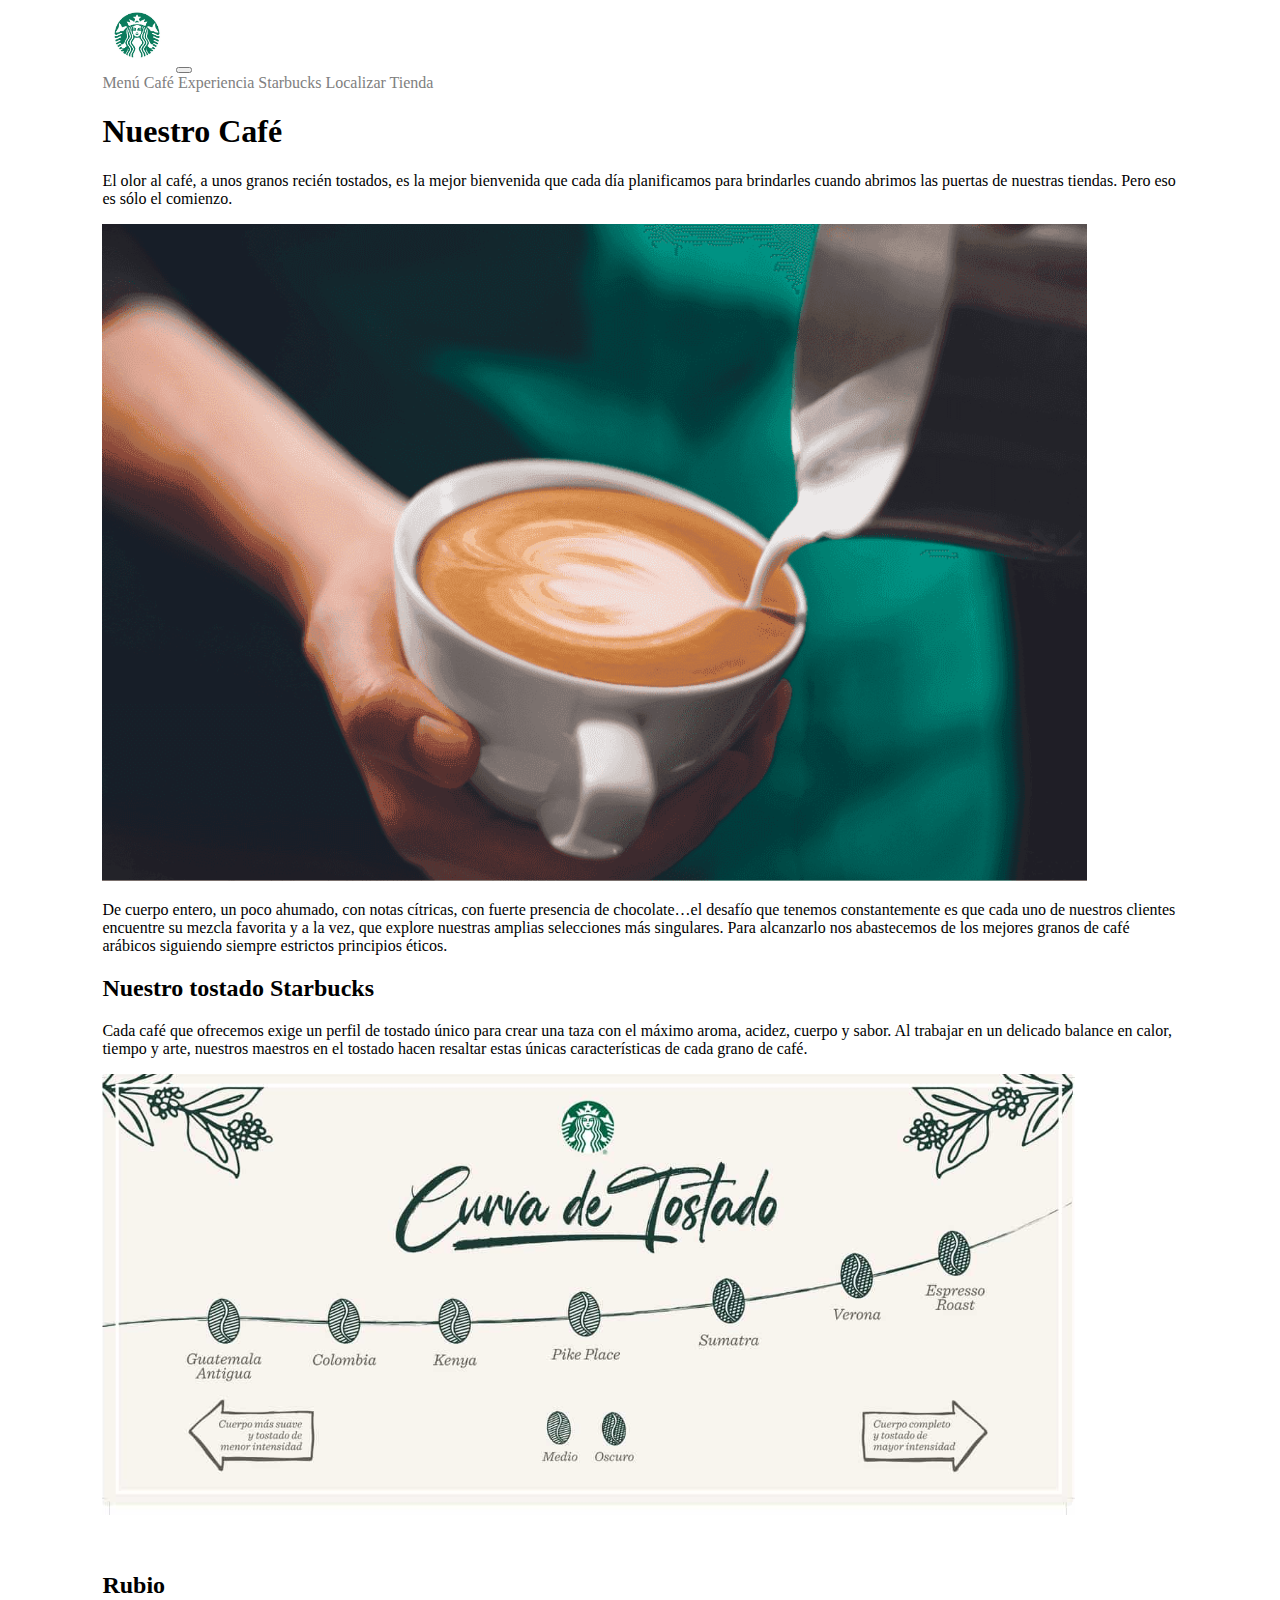
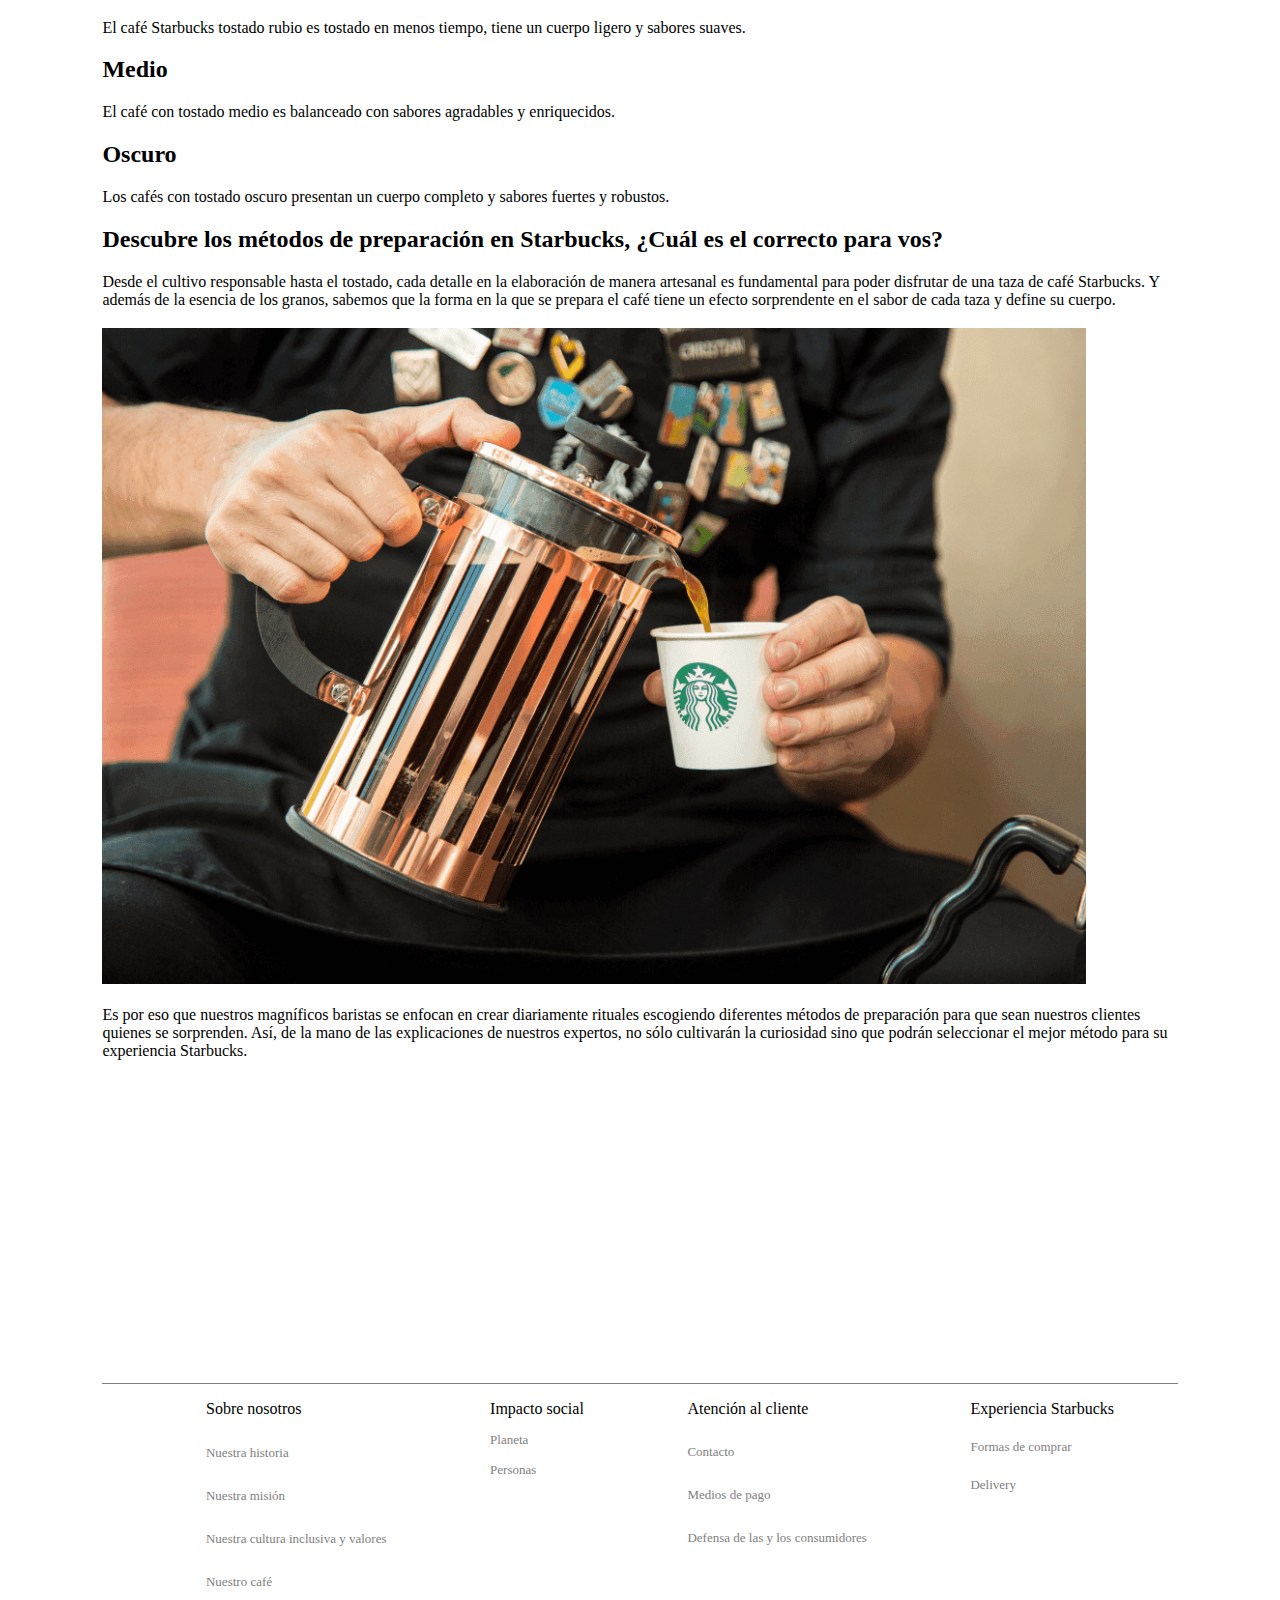
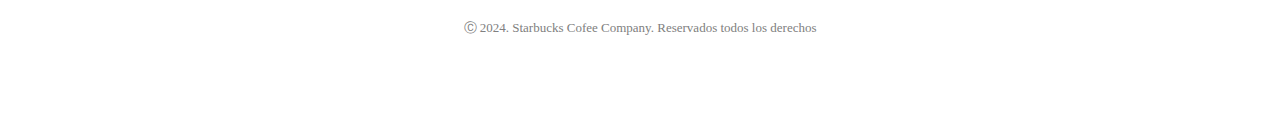
==== cafe.html @ 3f712991 "mi primer commit" ====
<!doctype html>
<html lang="en">
  <head>
    <meta charset="utf-8">
    <meta name="viewport" content="width=device-width, initial-scale=1">
    <title>Bootstrap demo</title>
    <link href="https://cdn.jsdelivr.net/npm/bootstrap@5.3.2/dist/css/bootstrap.min.css" rel="stylesheet" integrity="sha384-T3c6CoIi6uLrA9TneNEoa7RxnatzjcDSCmG1MXxSR1GAsXEV/Dwwykc2MPK8M2HN" crossorigin="anonymous">
  </head>

  <link rel="stylesheet" href="style.css">
  <body>

    <header>
        <nav class="navbar navbar-expand-lg bg-body-tertiary">
            <div class="container-fluid">
              <a class="navbar-brand" href="index.html"><img src="logo/starbucks-logo-starbucks-icon-transparent-free-png.webp" alt="" width="70px"></a>
              <button class="navbar-toggler" type="button" data-bs-toggle="collapse" data-bs-target="#navbarNavAltMarkup" aria-controls="navbarNavAltMarkup" aria-expanded="false" aria-label="Toggle navigation">
                <span class="navbar-toggler-icon"></span>
              </button>
              <div class="collapse navbar-collapse" id="navbarNavAltMarkup">
                <div class="navbar-nav">
                  <a class="nav-link active" aria-current="page" href="menu.html">Menú</a>
                  <a class="nav-link" href="cafe.html">Café</a>
                  <a class="nav-link" href="experiencia.html">Experiencia Starbucks</a>
                  <a class="nav-link" href="https://www.starbucks.com.ar/stores">Localizar Tienda</a>
                </div>
              </div>
            </div>
          </nav>
    </header>

    <section>
        <div>
            <h1>Nuestro Café</h1>
        </div>
        
        <div>
            <p>El olor al café, a unos granos recién tostados, es la mejor bienvenida que cada día planificamos para brindarles cuando abrimos las puertas de nuestras tiendas. Pero eso es sólo el comienzo.</p>
        </div>

        <div>
            <img src="café/taza.png" class="img-fluid" alt="...">
        </div>

        <div>
            <p>De cuerpo entero, un poco ahumado, con notas cítricas, con fuerte presencia de chocolate…el desafío que tenemos constantemente es que cada uno de nuestros clientes encuentre su mezcla favorita y a la vez, que explore nuestras amplias selecciones más singulares. 

            Para alcanzarlo nos abastecemos de los mejores granos de café arábicos siguiendo siempre estrictos principios éticos.</p>
        </div> 
    </section>

    <section>
        <div>
            <h2>Nuestro tostado Starbucks</h2>
        </div>

        <div>
            <p>Cada café que ofrecemos exige un perfil de tostado único para crear una taza con el máximo aroma, acidez, cuerpo y sabor. Al trabajar en un delicado balance en calor, tiempo y arte, nuestros maestros en el tostado hacen resaltar estas únicas características de cada grano de café.</p>
        </div>

        <div>
            <img src="café/curva.png" class="img-fluid" alt="...">
        </div>

        <div>
            <h2>Rubio</h2>
        </div>

        <div>
            <p>El café Starbucks tostado rubio es tostado en menos tiempo, tiene un cuerpo ligero y sabores suaves.</p>
        </div>

        <div>
            <h2>Medio</h2>
        </div>

        <div>
            <p>El café con tostado medio es balanceado con sabores agradables y enriquecidos.</p>
        </div>

        <div>
            <h2>Oscuro</h2>
        </div>

        <div>
            <p>Los cafés con tostado oscuro presentan un cuerpo completo y sabores fuertes y robustos.</p>
        </div>
    </section>

    <section>
        <div>
            <h2>Descubre los métodos de preparación en Starbucks, ¿Cuál es el correcto para vos?</h2>
        </div>

        <div>
            <p>Desde el cultivo responsable hasta el tostado, cada detalle en la elaboración de manera artesanal es fundamental para poder disfrutar de una taza de café Starbucks. Y además de la esencia de los granos, sabemos que la forma en la que se prepara el café tiene un efecto sorprendente en el sabor de cada taza y define su cuerpo.</p>
        </div>
        
        <div>
            <img src="café/jarra.png" class="img-fluid" alt="...">
        </div>

        <div>
            <p>Es por eso que nuestros magníficos baristas se enfocan en crear diariamente rituales escogiendo diferentes métodos de preparación para que sean nuestros clientes quienes se sorprenden. Así, de la mano de las explicaciones de nuestros expertos, no sólo cultivarán la curiosidad sino que podrán seleccionar el mejor método para su experiencia Starbucks.</p>
        </div>
    </section>

    <section class="flex-container">
        <div>
            <ul>
                <li>Sobre nosotros</li>
                <li class="lista"><a href="nuestra.html">Nuestra historia</a></li>
                <li class="lista"><a href="">Nuestra misión</a></li>
                <li class="lista"><a href="">Nuestra cultura inclusiva y valores</a></li>
                <li class="lista"><a href="">Nuestro café</a></li>
            </ul>
        </div>
        <div>
            <ul>
                <li>Impacto social</li>
                <li class="lista"><a href="">Planeta</a></li>
                <li class="lista"><a href="">Personas</a></li>
            </ul>
        </div>
        <div>
            <ul>
                <li>Atención al cliente</li>
                <li class="lista"><a href="">Contacto</a></li>
                <li class="lista"><a href="">Medios de pago</a></li>
                <li class="lista"><a href="">Defensa de las y los consumidores</a></li>
            </ul>
        </div>
        <div>
            <ul>
                <li>Experiencia Starbucks</li>
                <li class="lista"><a href="">Formas de comprar</a></li>
                <li class="lista"><a href="">Delivery</a></li>
            </ul>
        </div>
    </section>


    <footer>
        <p>Ⓒ 2024. Starbucks Cofee Company. Reservados todos los derechos</p>
    </footer>


    <script src="https://cdn.jsdelivr.net/npm/bootstrap@5.3.2/dist/js/bootstrap.bundle.min.js" integrity="sha384-C6RzsynM9kWDrMNeT87bh95OGNyZPhcTNXj1NW7RuBCsyN/o0jlpcV8Qyq46cDfL" crossorigin="anonymous"></script>
  </body>
</html>
---- style.css ----
body{
    margin: 0% 8% 8% 8%;
}

.flex-container{
    display: flex;
    flex-direction: row;
    justify-content: space-evenly;
    margin-top: 30%;
    border-top: 0.5px solid gray;
}

.img-unete{
    margin-top: 3%;
}

.lista{
    margin-top: 15%;
    font-size: small;

}

footer{
    display: inline;
    text-align: center;
    color: gray;
    font-size: small;
}

a{
    text-decoration: none;
    color: gray;
}


ul{
    list-style: none;
}

.bebidas-grilla{
    display: grid;
    grid-template-rows: 1fr 1fr 1fr;
    grid-template-columns: 1fr 1fr 1fr;
    grid-template-areas: 
    "bebida1 bebida2 bebida3"
    "bebida4 bebida5 bebida6"
    "bebida7"              ;
}

.bebida1{
    grid-area: bebida1;
}

.bebida2{
    grid-area: bebida2;
}

.bebida3{
    grid-area: bebida3;
}

.bebida4{
    grid-area: bebida4;
}

.bebida5{
    grid-area: bebida5;
}

.bebida6{
    grid-area: bebida6;
}

.bebida7{
    grid-area: bebida7;
}
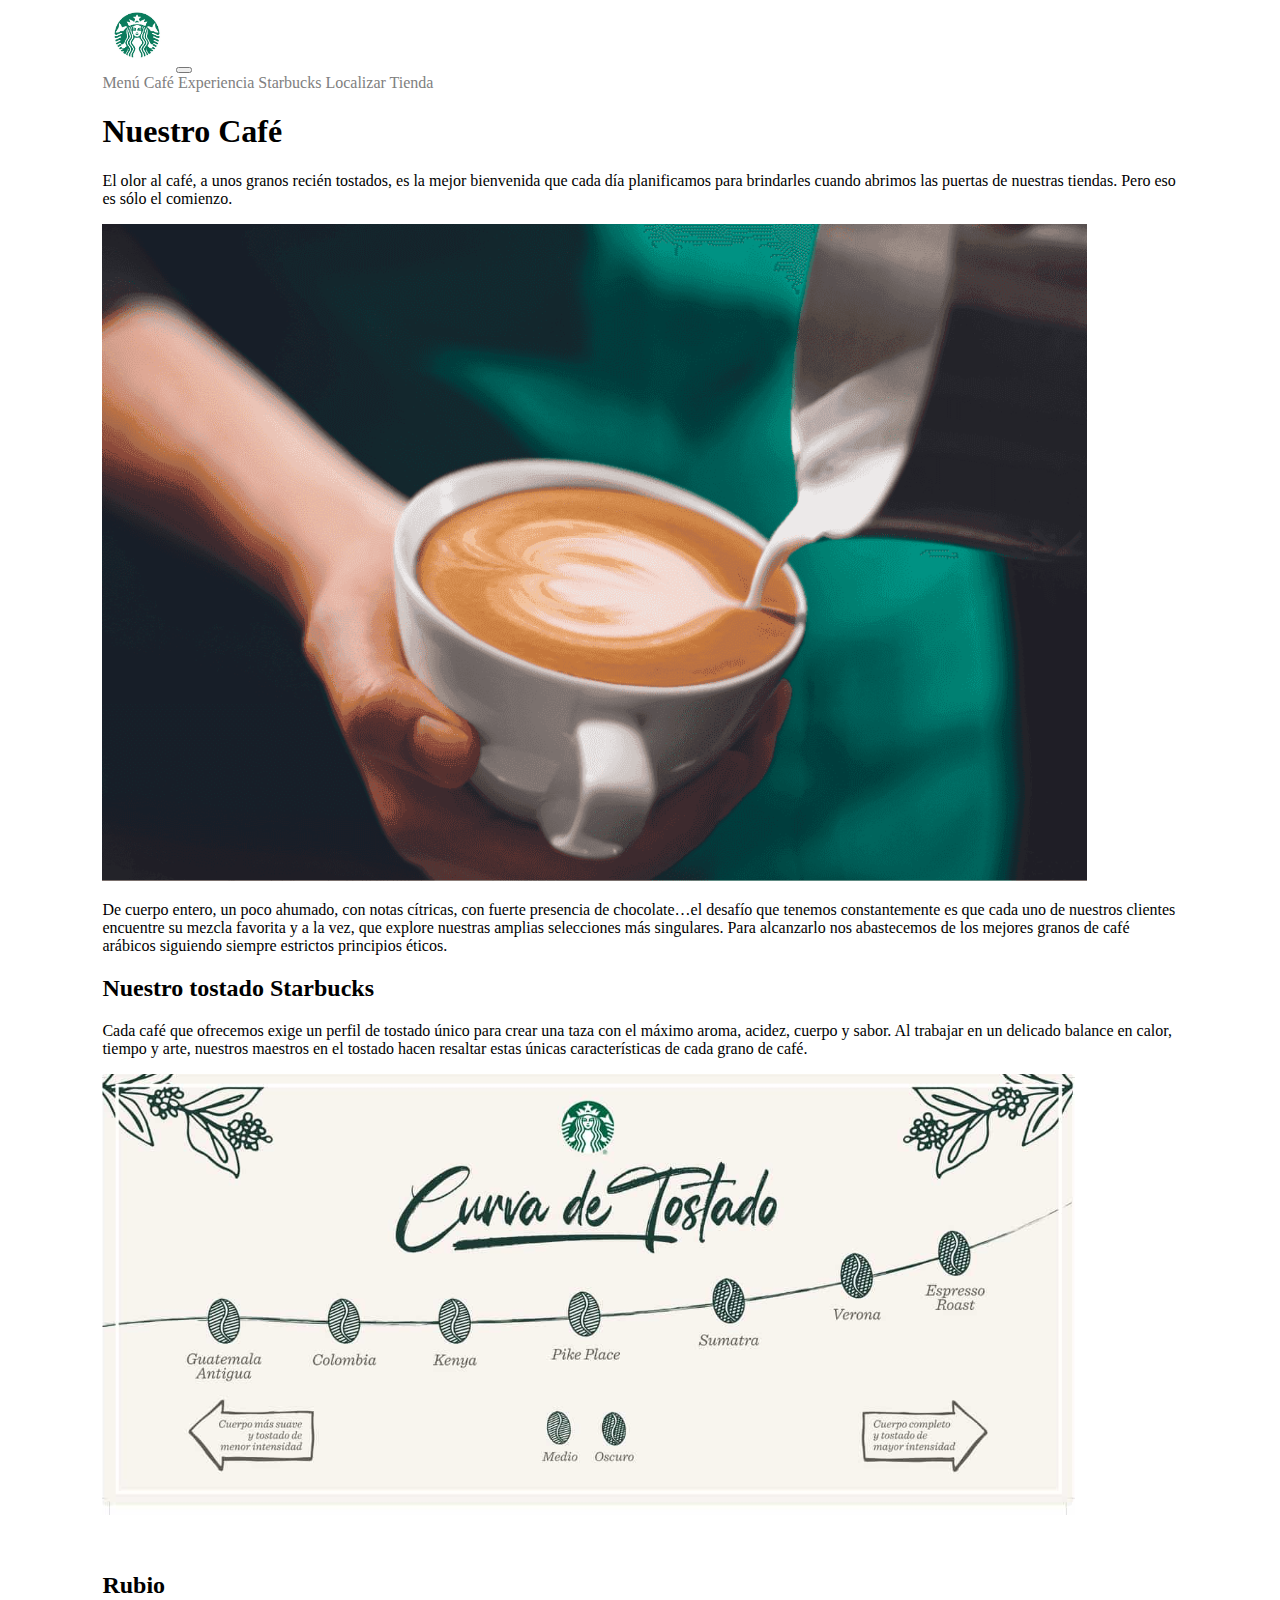
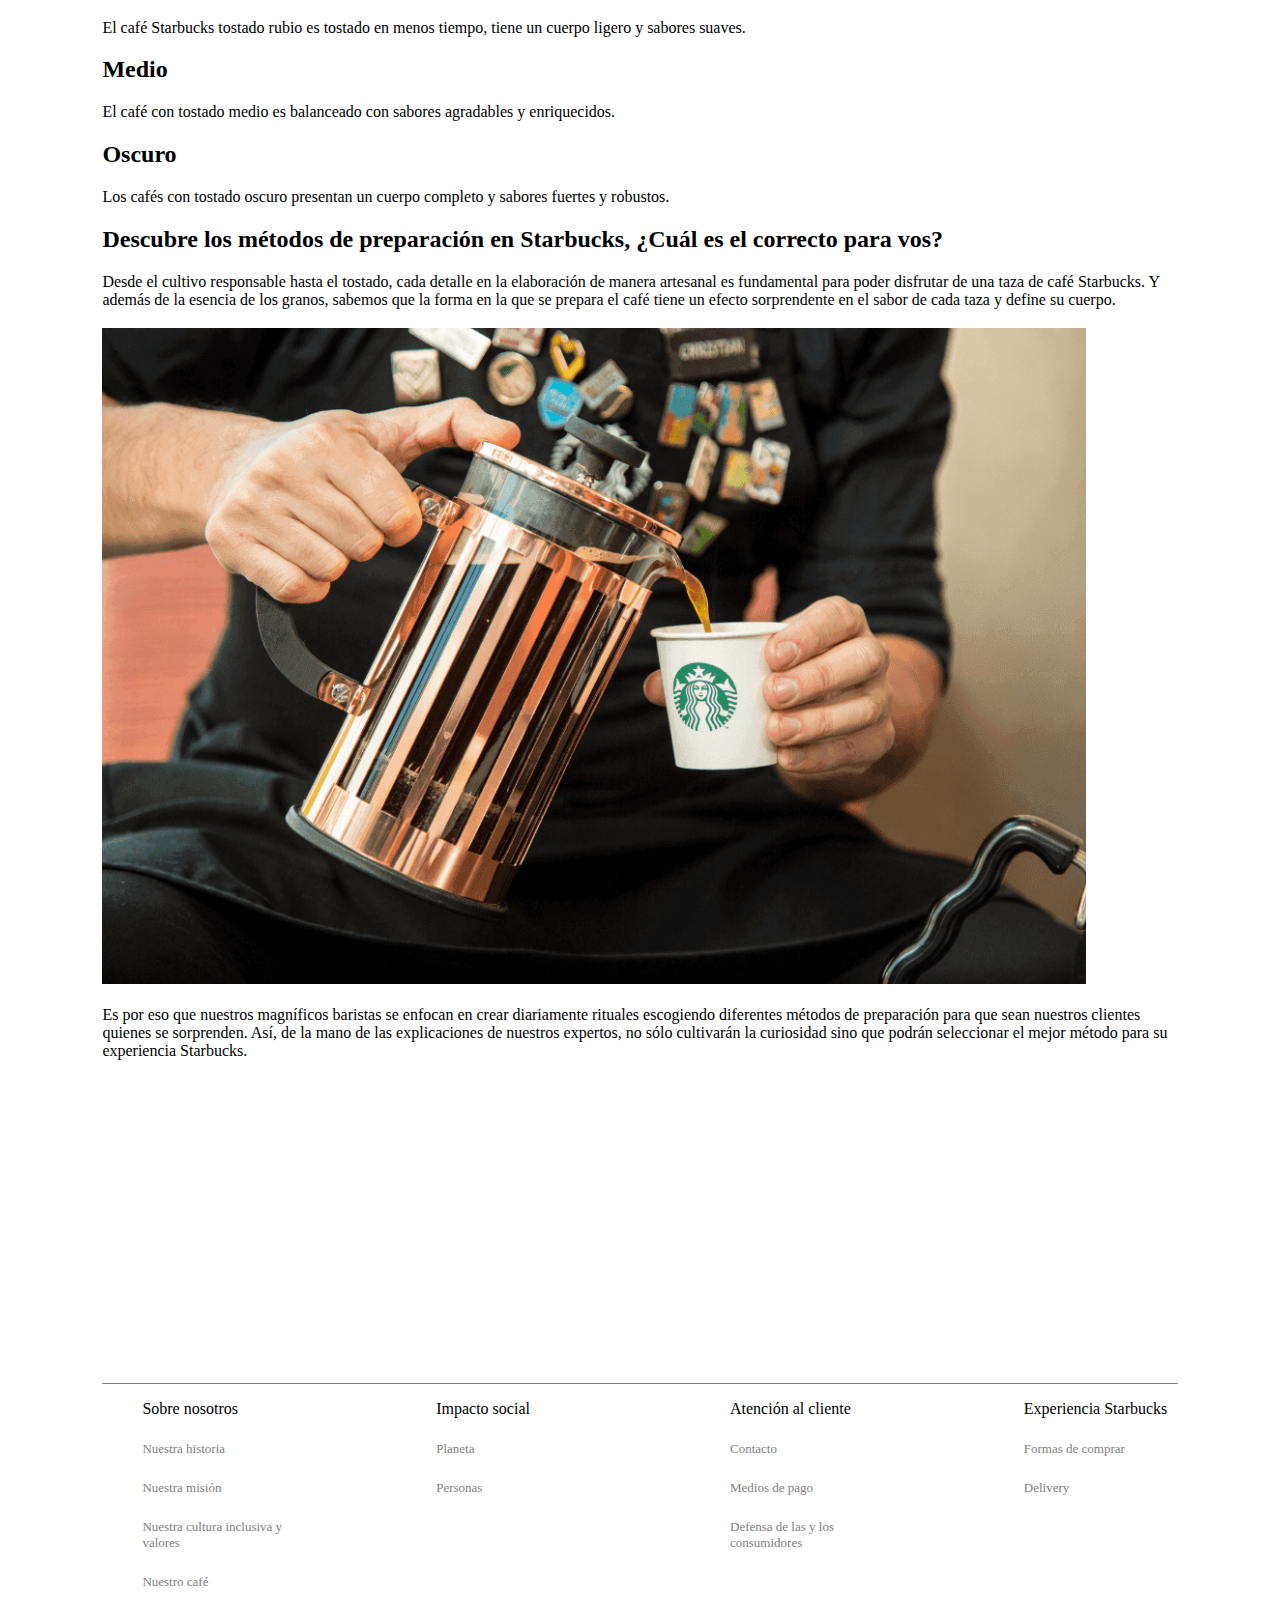
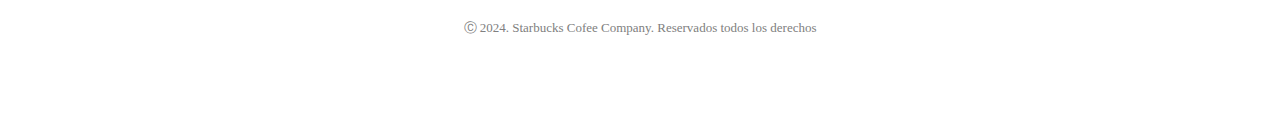
==== commit f32c4694: "hice git-container de todos los index" ====
--- a/cafe.html
+++ b/cafe.html
@@ -105,8 +105,8 @@
         </div>
     </section>
 
-    <section class="flex-container">
-        <div>
+    <section class="grid-container">
+        <div class="columna1">
             <ul>
                 <li>Sobre nosotros</li>
                 <li class="lista"><a href="nuestra.html">Nuestra historia</a></li>
@@ -115,14 +115,14 @@
                 <li class="lista"><a href="">Nuestro café</a></li>
             </ul>
         </div>
-        <div>
+        <div class="columna2">
             <ul>
                 <li>Impacto social</li>
                 <li class="lista"><a href="">Planeta</a></li>
                 <li class="lista"><a href="">Personas</a></li>
             </ul>
         </div>
-        <div>
+        <div class="columna3">
             <ul>
                 <li>Atención al cliente</li>
                 <li class="lista"><a href="">Contacto</a></li>
@@ -130,7 +130,7 @@
                 <li class="lista"><a href="">Defensa de las y los consumidores</a></li>
             </ul>
         </div>
-        <div>
+        <div class="columna4">
             <ul>
                 <li>Experiencia Starbucks</li>
                 <li class="lista"><a href="">Formas de comprar</a></li>
@@ -138,7 +138,6 @@
             </ul>
         </div>
     </section>
-
 
     <footer>
         <p>Ⓒ 2024. Starbucks Cofee Company. Reservados todos los derechos</p>
--- a/style.css
+++ b/style.css
@@ -1,13 +1,5 @@
 body{
     margin: 0% 8% 8% 8%;
-}
-
-.flex-container{
-    display: flex;
-    flex-direction: row;
-    justify-content: space-evenly;
-    margin-top: 30%;
-    border-top: 0.5px solid gray;
 }
 
 .img-unete{
@@ -37,40 +29,73 @@
     list-style: none;
 }
 
-.bebidas-grilla{
+.grid-container{
     display: grid;
-    grid-template-rows: 1fr 1fr 1fr;
-    grid-template-columns: 1fr 1fr 1fr;
+    grid-template-columns: 1fr 1fr 1fr 1fr;
+    grid-template-rows: 1fr;
+
     grid-template-areas: 
-    "bebida1 bebida2 bebida3"
-    "bebida4 bebida5 bebida6"
-    "bebida7"              ;
+    "columna1 columna2 columna3 columna4";
+
+    gap: 100px;
+
+    display: grid;
+    grid-template-columns: 1fr 1fr 1fr 1fr;
+    grid-template-rows: 1fr;
+    margin-top: 30%;
+    border-top: 0.5px solid gray;
+ }
+    
+    .columna1{
+        grid-area: columna1;
+    }
+    
+    .columna2{
+        grid-area: columna2;
+    }
+    
+    .columna3{
+        grid-area: columna3;
+    }
+    
+    .columna4{
+        grid-area: columna4;
+    }
+
+@media (min-width:200px) and (max-width:800px){
+    .grid-container{
+        display: grid;
+        grid-template-columns: 1fr;
+        grid-template-rows: 1fr 1fr 1fr 1fr;
+    
+        grid-template-areas: 
+        "columna1"
+        "columna2"
+        "columna3"
+        "columna4";
+    
+        gap: 100px;
+    
+        display: flex;
+        flex-direction: column;
+        justify-content: space-evenly;
+        margin-top: 30%;
+        border-top: 0.5px solid gray;
+    }
+    
+    .columna1{
+        grid-area: columna1;
+    }
+    
+    .columna2{
+        grid-area: columna2;
+    }
+    
+    .columna3{
+        grid-area: columna3;
+    }
+    
+    .columna4{
+        grid-area: columna4;
+    }
 }
-
-.bebida1{
-    grid-area: bebida1;
-}
-
-.bebida2{
-    grid-area: bebida2;
-}
-
-.bebida3{
-    grid-area: bebida3;
-}
-
-.bebida4{
-    grid-area: bebida4;
-}
-
-.bebida5{
-    grid-area: bebida5;
-}
-
-.bebida6{
-    grid-area: bebida6;
-}
-
-.bebida7{
-    grid-area: bebida7;
-}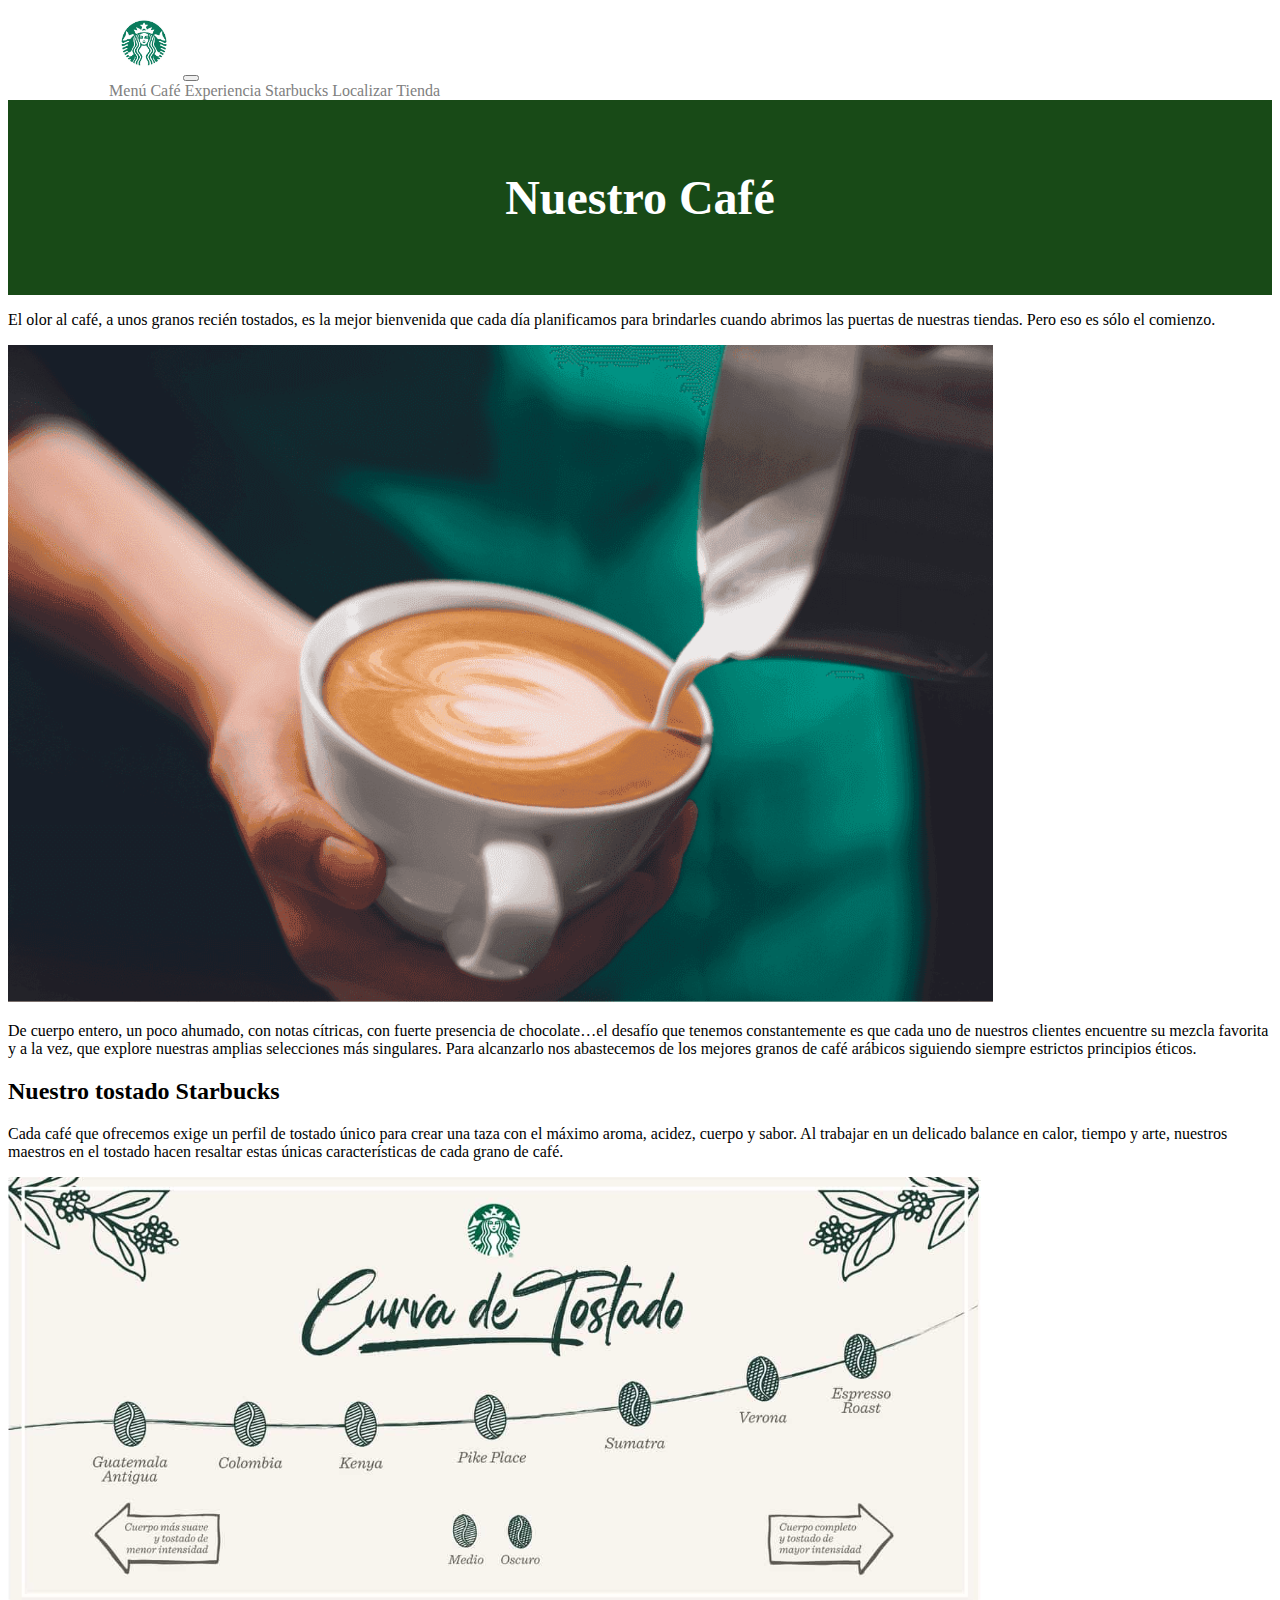
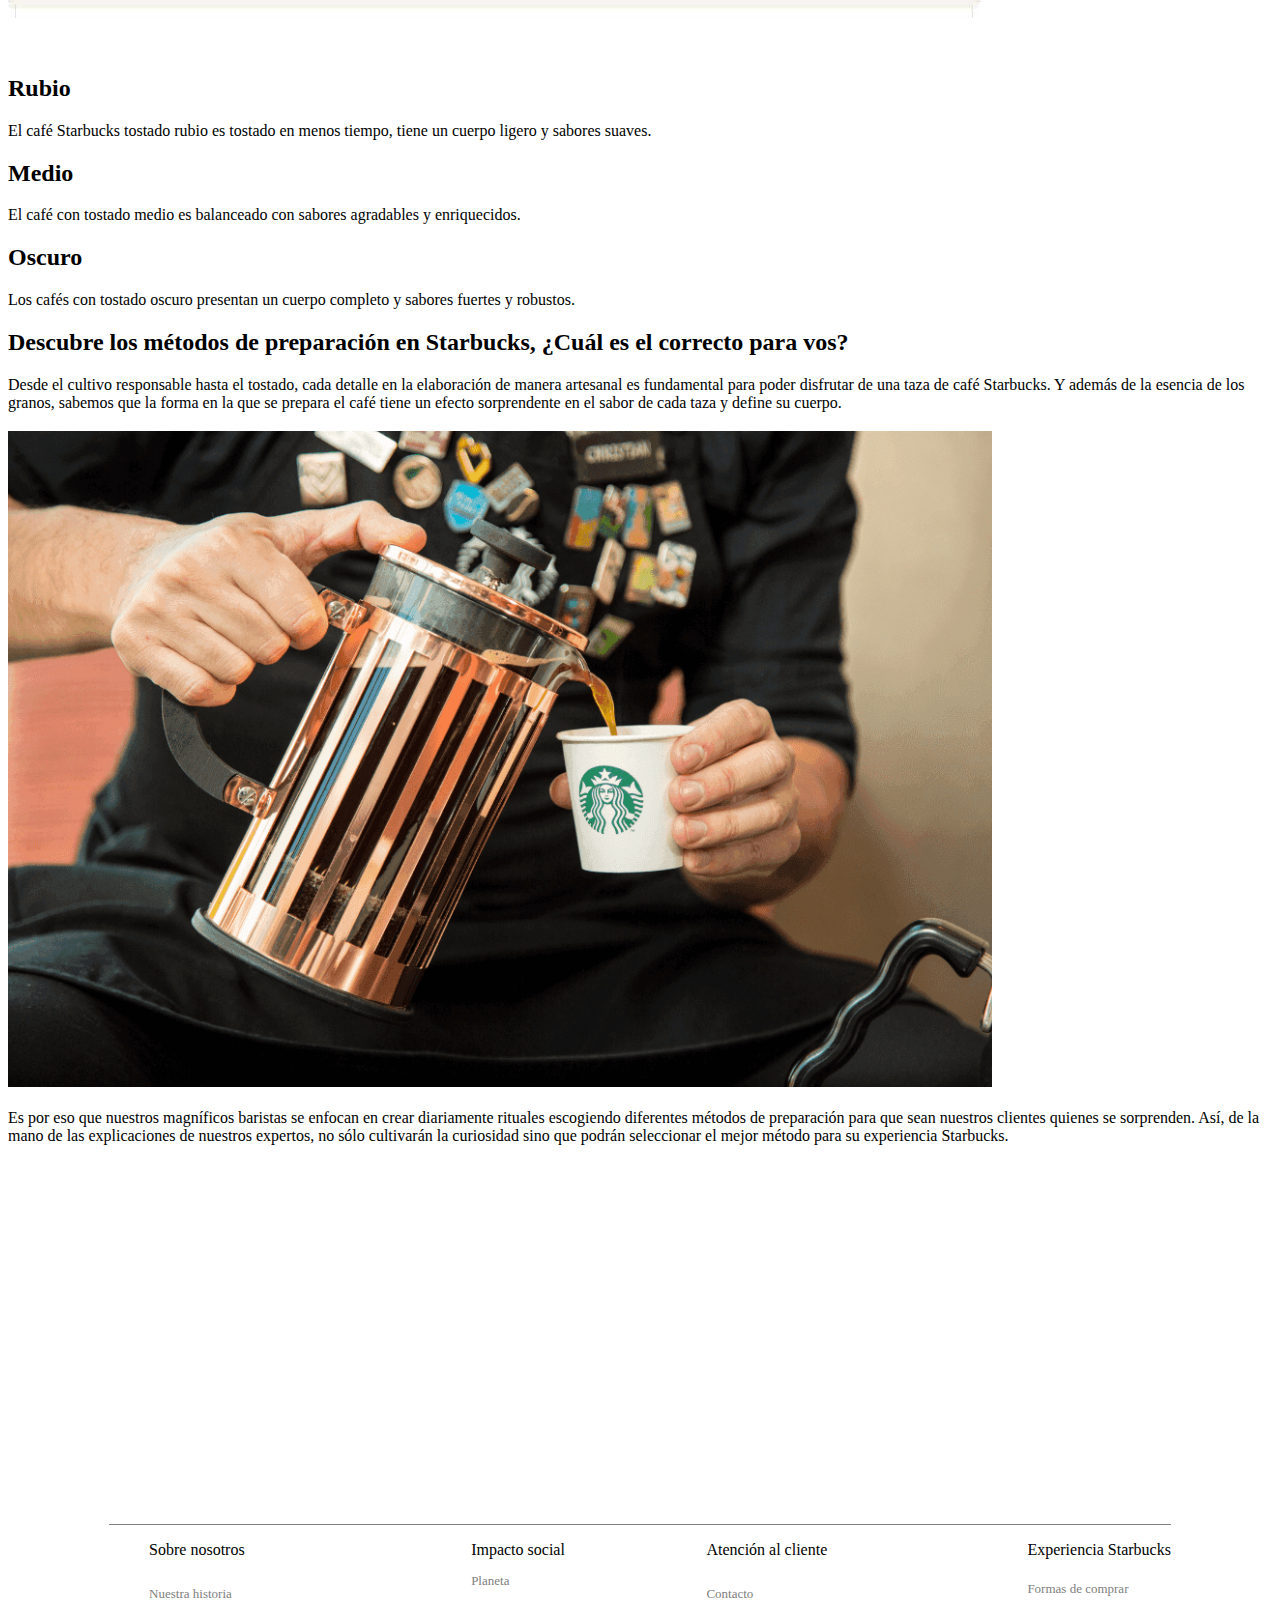
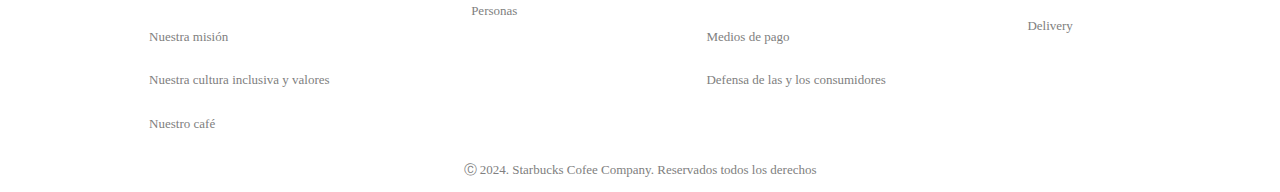
==== commit 0174ad63: "arregle el margen de los index" ====
--- a/cafe.html
+++ b/cafe.html
@@ -31,7 +31,7 @@
 
     <section>
         <div>
-            <h1>Nuestro Café</h1>
+            <h1 class="nuestro-cafe">Nuestro Café</h1>
         </div>
         
         <div>
--- a/style.css
+++ b/style.css
@@ -1,5 +1,5 @@
-body{
-    margin: 0% 8% 8% 8%;
+nav{
+    margin: 0% 8% 0% 8%;
 }
 
 .img-unete{
@@ -37,12 +37,12 @@
     grid-template-areas: 
     "columna1 columna2 columna3 columna4";
 
-    gap: 100px;
-
-    display: grid;
-    grid-template-columns: 1fr 1fr 1fr 1fr;
-    grid-template-rows: 1fr;
-    margin-top: 30%;
+    
+    
+    display: flex;
+    flex-direction: row;
+    justify-content:space-between;
+    margin: 30% 8% 0% 8%;
     border-top: 0.5px solid gray;
  }
     
@@ -99,3 +99,49 @@
         grid-area: columna4;
     }
 }
+
+.body-menu{
+    margin: 0% 8% 0% 8%;
+}
+
+.disfrutalos{
+    font-size: large;
+}
+
+.conoce{
+   font-size: 30px;
+}
+
+.bebida{
+    font-size: 100%;
+    margin-top: 70px;
+    border-bottom: 1px solid black;
+    border-top: 1px solid black;
+    padding: 20px;
+}
+
+.comida{
+    font-size: 100%;
+    margin-top: 70px;
+    border-bottom: 1px solid black;
+    border-top: 1px solid black;
+    padding: 20px;
+}
+
+.en-casa{
+    font-size: 100%;
+    margin-top: 70px;
+    border-bottom: 1px solid black;
+    border-top: 1px solid black;
+    padding: 20px;
+}
+
+.nuestro-cafe{
+    font-size: 300%;
+    font-weight: bolder;
+    color: white;
+    background-color: #184a17;
+    text-align: center;
+    margin: 0%;
+    padding: 70px;
+}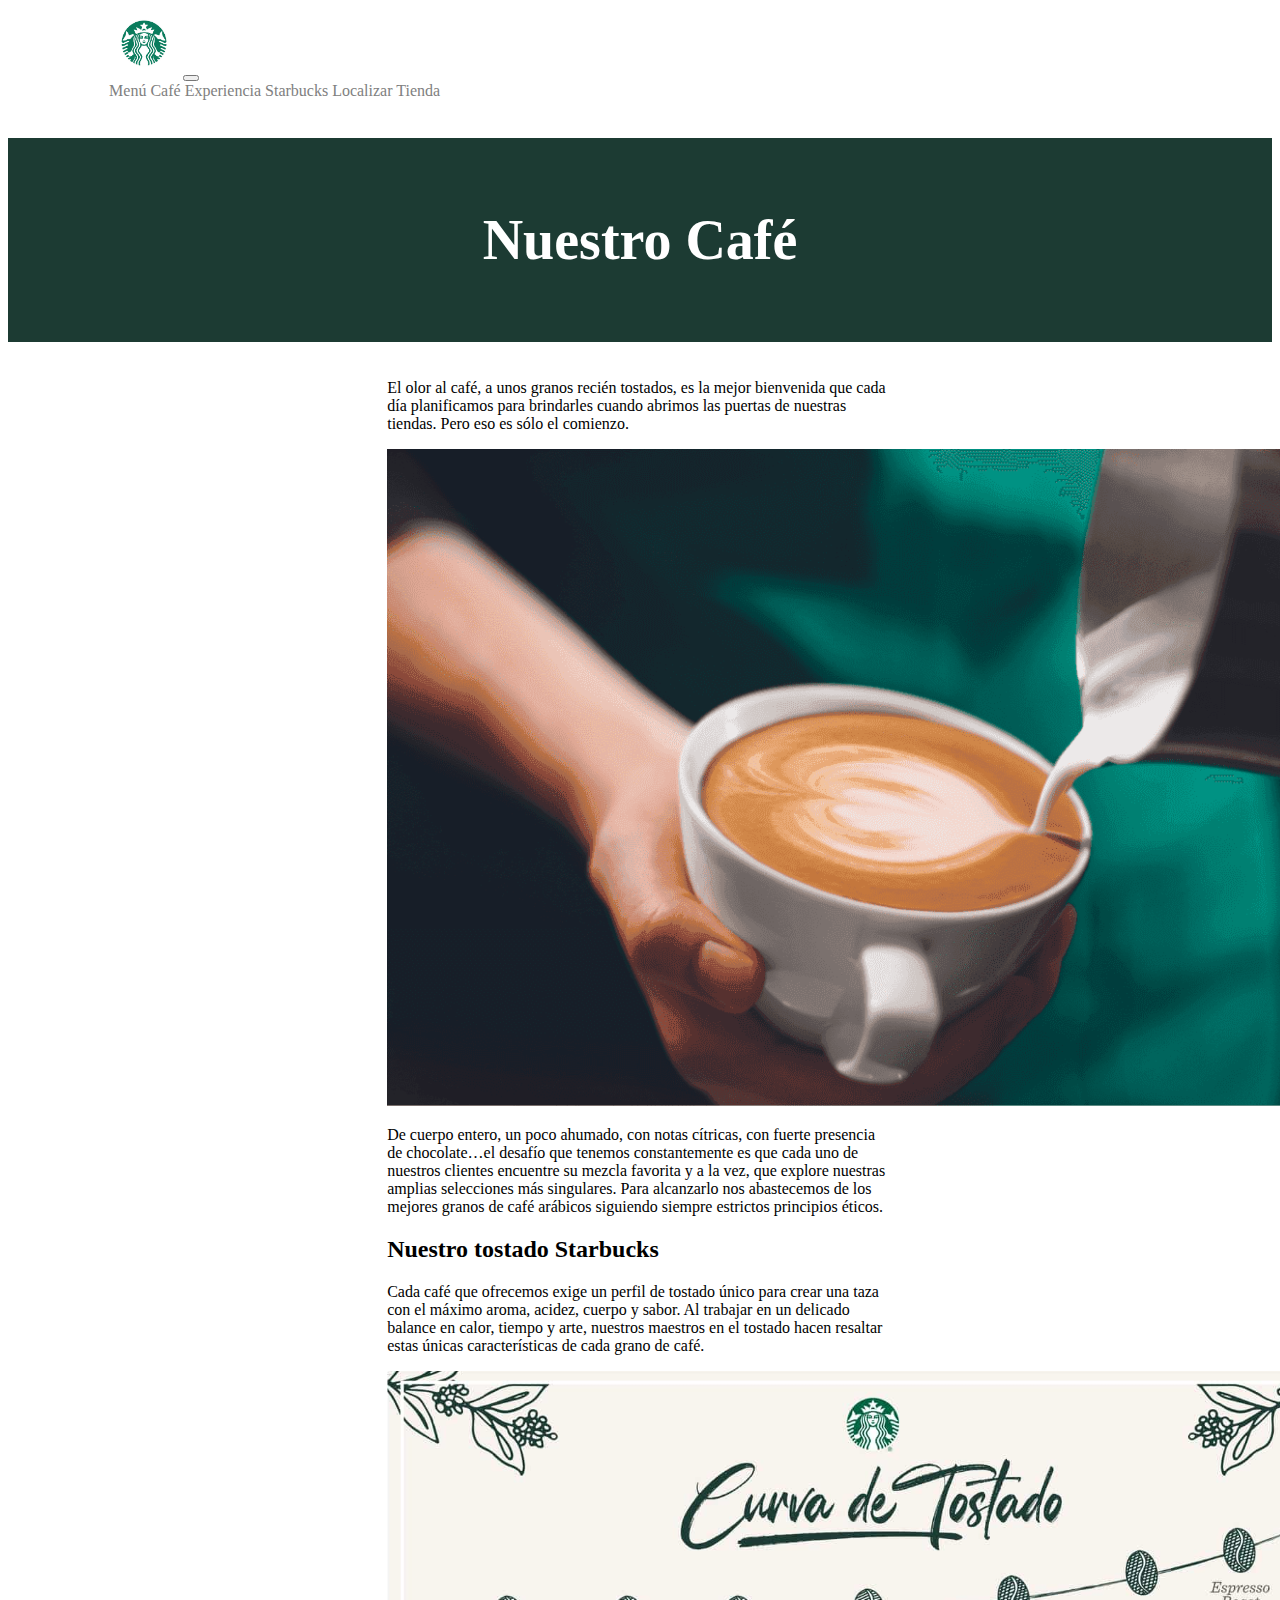
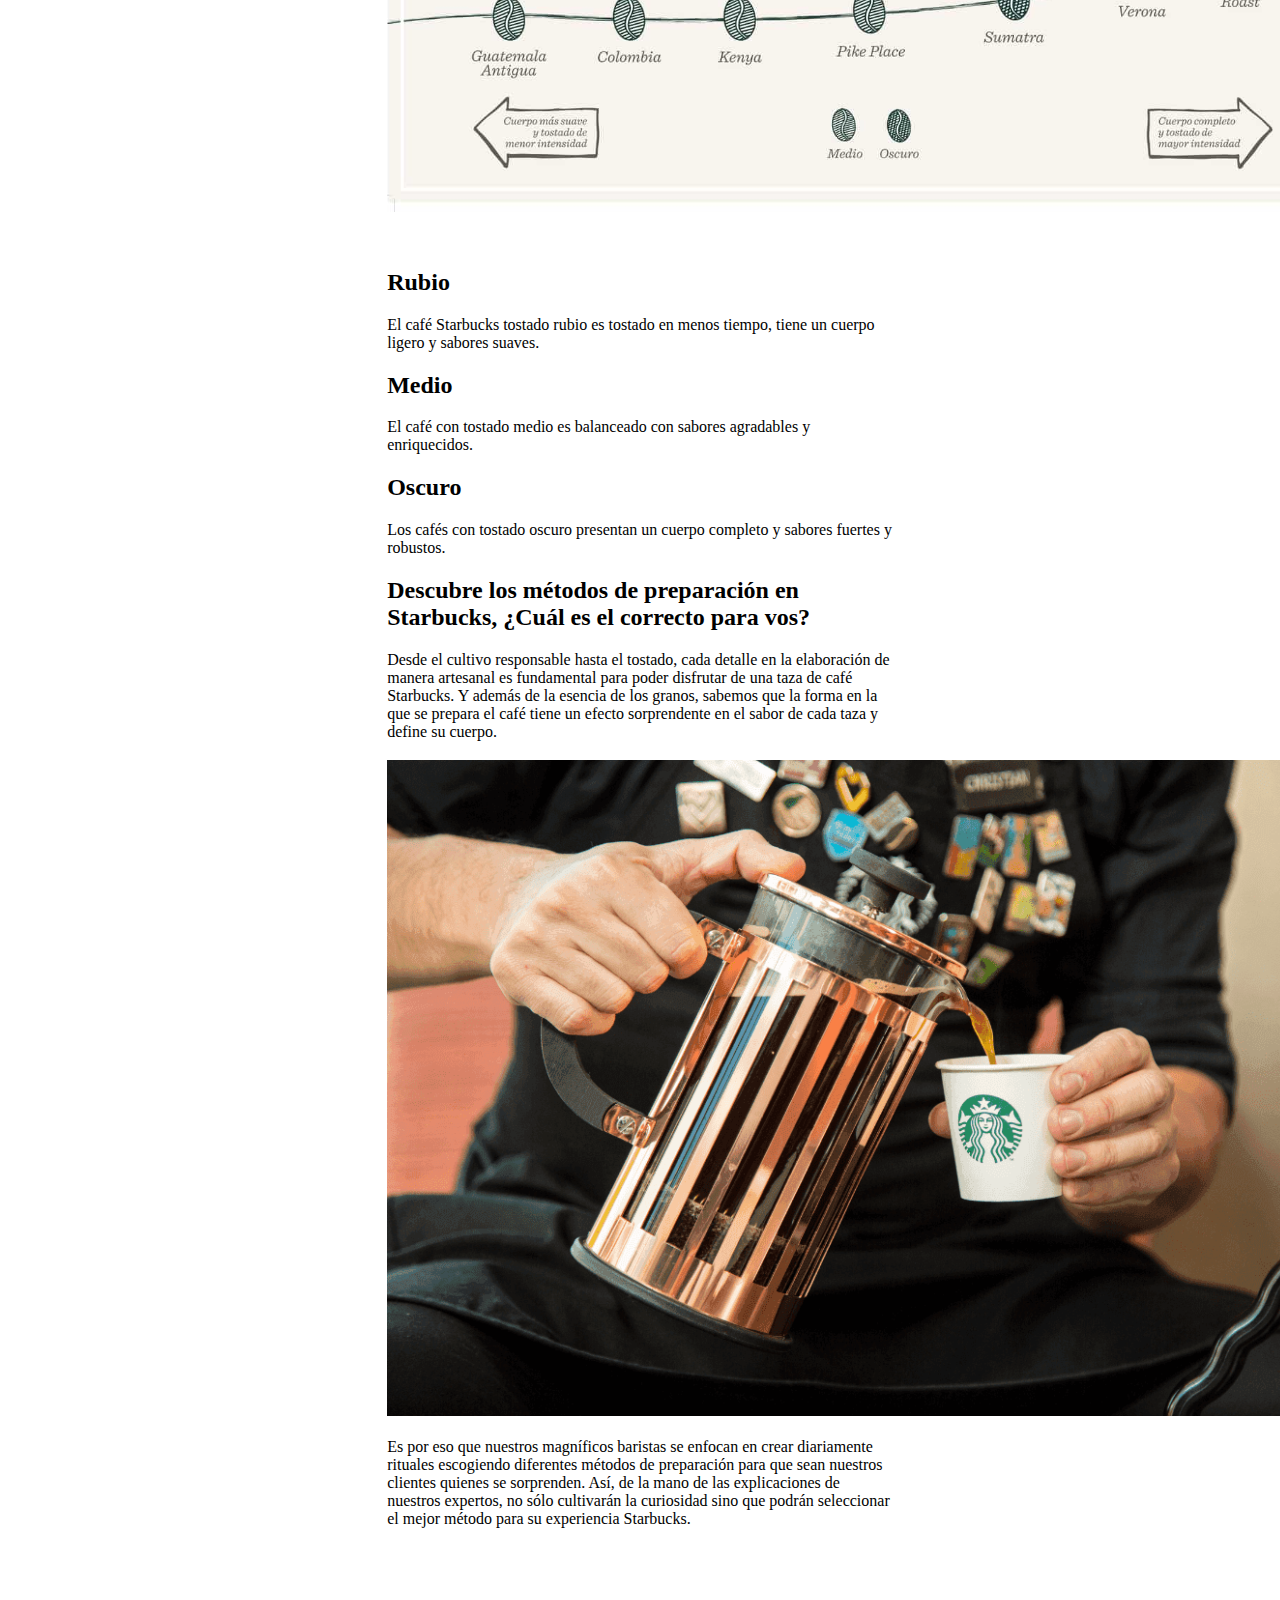
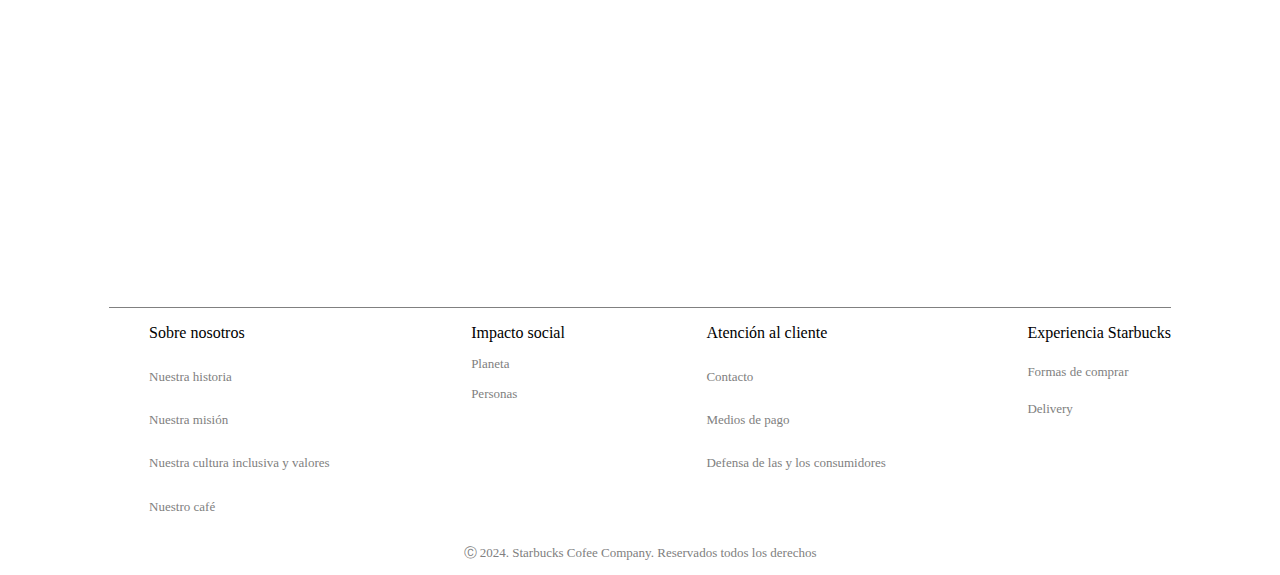
==== commit 94c51caa: "termine el index de café y lo hice responsive" ====
--- a/cafe.html
+++ b/cafe.html
@@ -33,8 +33,10 @@
         <div>
             <h1 class="nuestro-cafe">Nuestro Café</h1>
         </div>
-        
-        <div>
+    </section>
+
+    <section class="body-cafe">
+        <div class="primer-parrafo-cafe">
             <p>El olor al café, a unos granos recién tostados, es la mejor bienvenida que cada día planificamos para brindarles cuando abrimos las puertas de nuestras tiendas. Pero eso es sólo el comienzo.</p>
         </div>
 
@@ -47,9 +49,10 @@
 
             Para alcanzarlo nos abastecemos de los mejores granos de café arábicos siguiendo siempre estrictos principios éticos.</p>
         </div> 
+        
     </section>
-
-    <section>
+        
+    <section class="body-cafe">
         <div>
             <h2>Nuestro tostado Starbucks</h2>
         </div>
@@ -87,7 +90,7 @@
         </div>
     </section>
 
-    <section>
+    <section class="body-cafe">
         <div>
             <h2>Descubre los métodos de preparación en Starbucks, ¿Cuál es el correcto para vos?</h2>
         </div>
--- a/style.css
+++ b/style.css
@@ -85,18 +85,52 @@
     
     .columna1{
         grid-area: columna1;
+        border-top: 1px solid black;
     }
     
     .columna2{
         grid-area: columna2;
+        border-top: 1px solid black;
     }
     
     .columna3{
         grid-area: columna3;
+        border-top: 1px solid black;
     }
     
     .columna4{
         grid-area: columna4;
+        border-top: 1px solid black;
+    }
+
+    footer{
+        display: inline;
+        text-align: center;
+        color: gray;
+        font-size: 50%;
+    }
+
+    .nuestro-cafe{
+        font-size: 200%;
+        font-weight: bolder;
+        color: white;
+        background-color: #1c3b33;
+        text-align: left;
+        padding: 30px;
+    }
+    
+    .body-cafe{
+        margin-left: 3%;
+        margin-right: 3%;
+    }
+    
+    .primer-parrafo-cafe{
+        margin-top: 5%;
+    }
+    
+    p ::first-letter{
+        text-transform: uppercase;
+    
     }
 }
 
@@ -137,11 +171,49 @@
 }
 
 .nuestro-cafe{
-    font-size: 300%;
+    font-size: 350%;
     font-weight: bolder;
     color: white;
-    background-color: #184a17;
+    background-color: #1c3b33;
     text-align: center;
-    margin: 0%;
     padding: 70px;
+}
+
+.body-cafe{
+    margin-left: 30%;
+    margin-right: 30%;
+}
+
+.primer-parrafo-cafe{
+    margin-top: 5%;
+}
+
+p ::first-letter{
+    text-transform: uppercase;
+
+}
+
+@media (min-width:200px) and (max-width:800px){
+    .nuestro-cafe{
+        font-size: 200%;
+        font-weight: bolder;
+        color: white;
+        background-color: #1c3b33;
+        text-align: left;
+        padding: 30px;
+    }
+    
+    .body-cafe{
+        margin-left: 3%;
+        margin-right: 3%;
+    }
+    
+    .primer-parrafo-cafe{
+        margin-top: 5%;
+    }
+    
+    p ::first-letter{
+        text-transform: uppercase;
+    
+    }
 }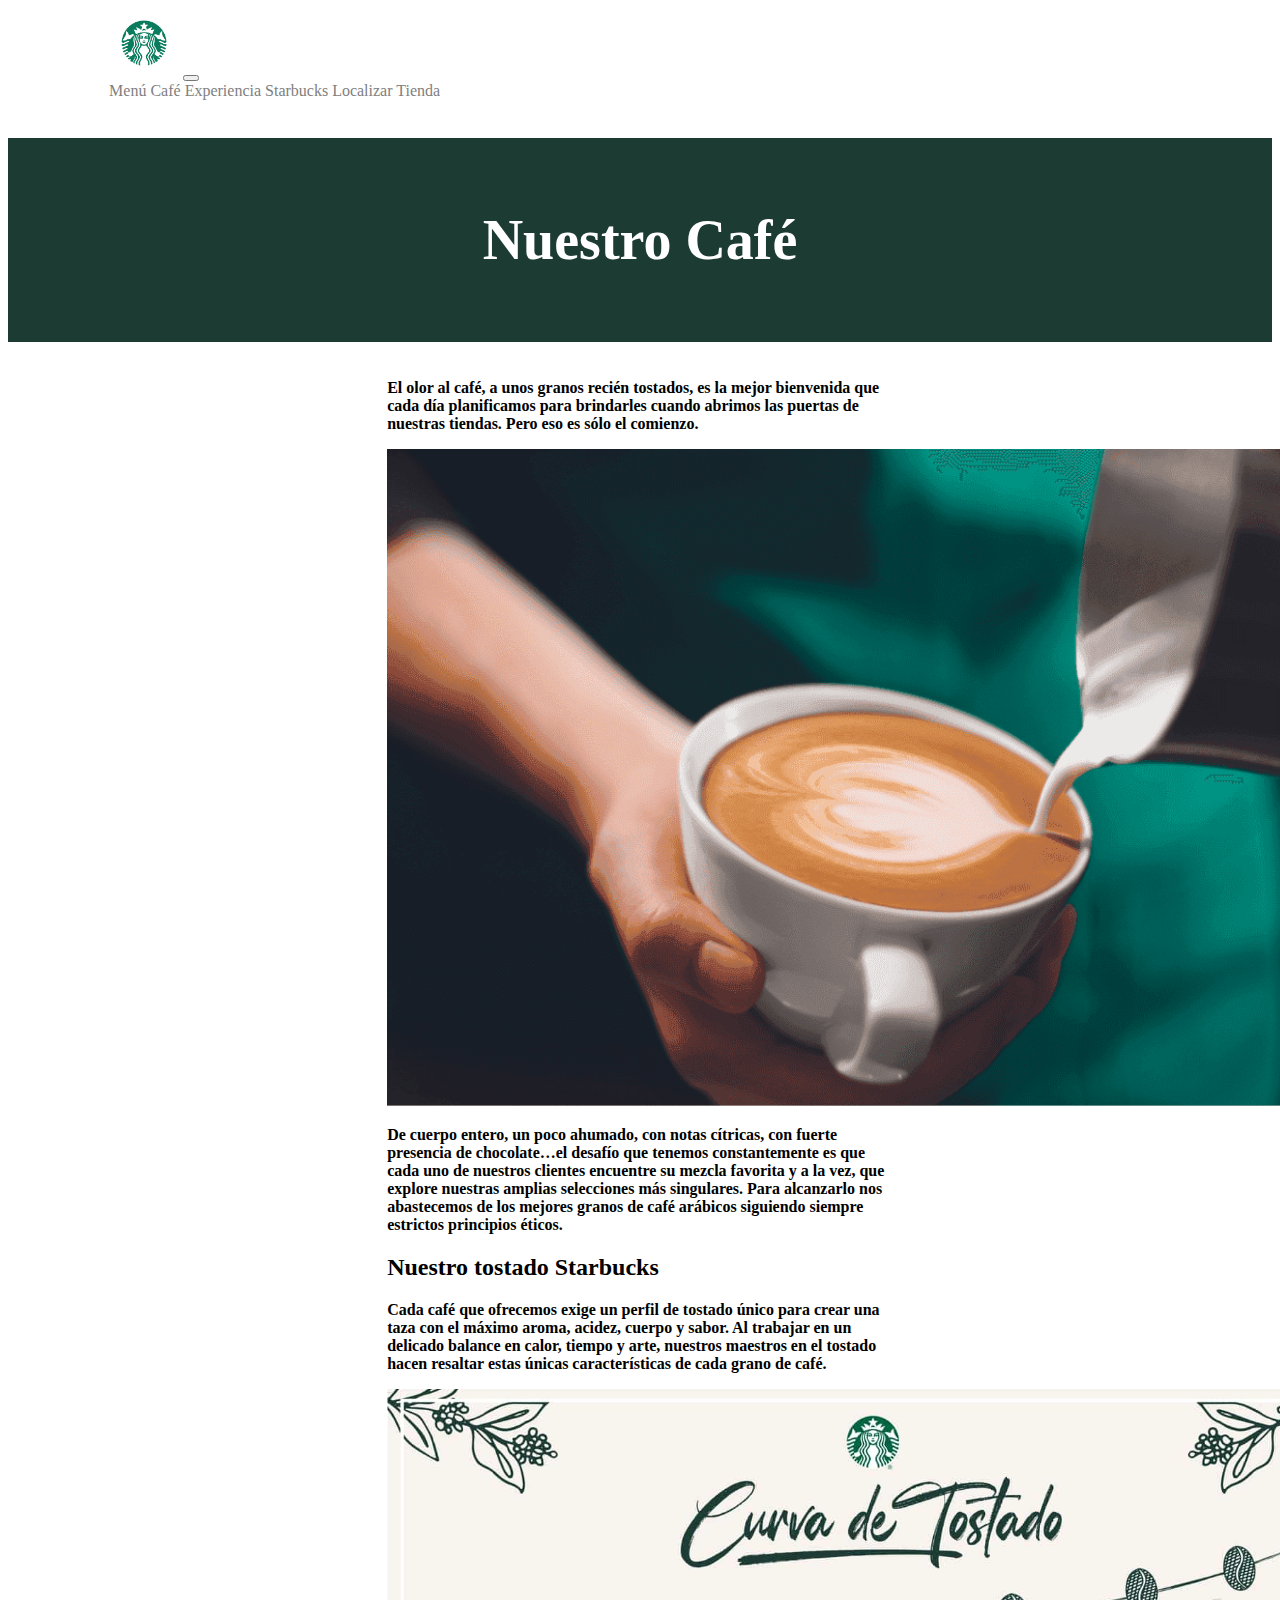
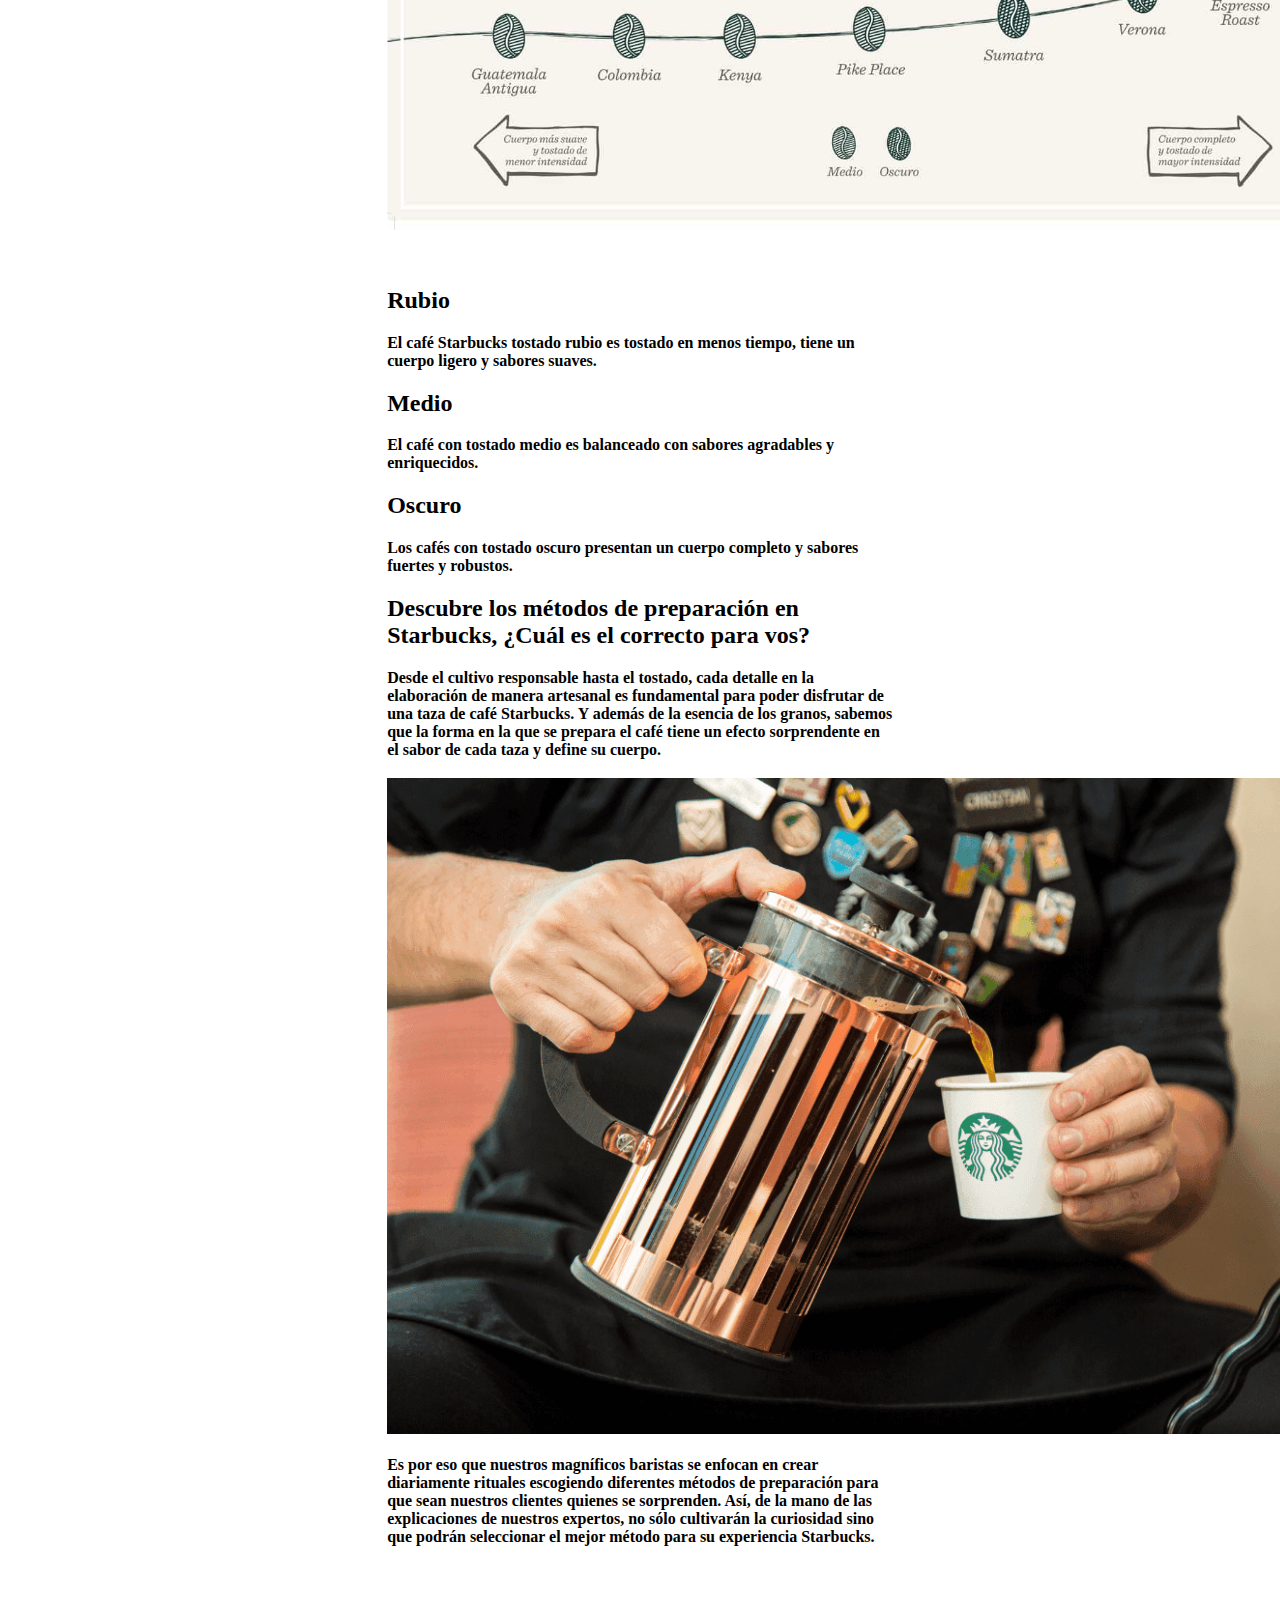
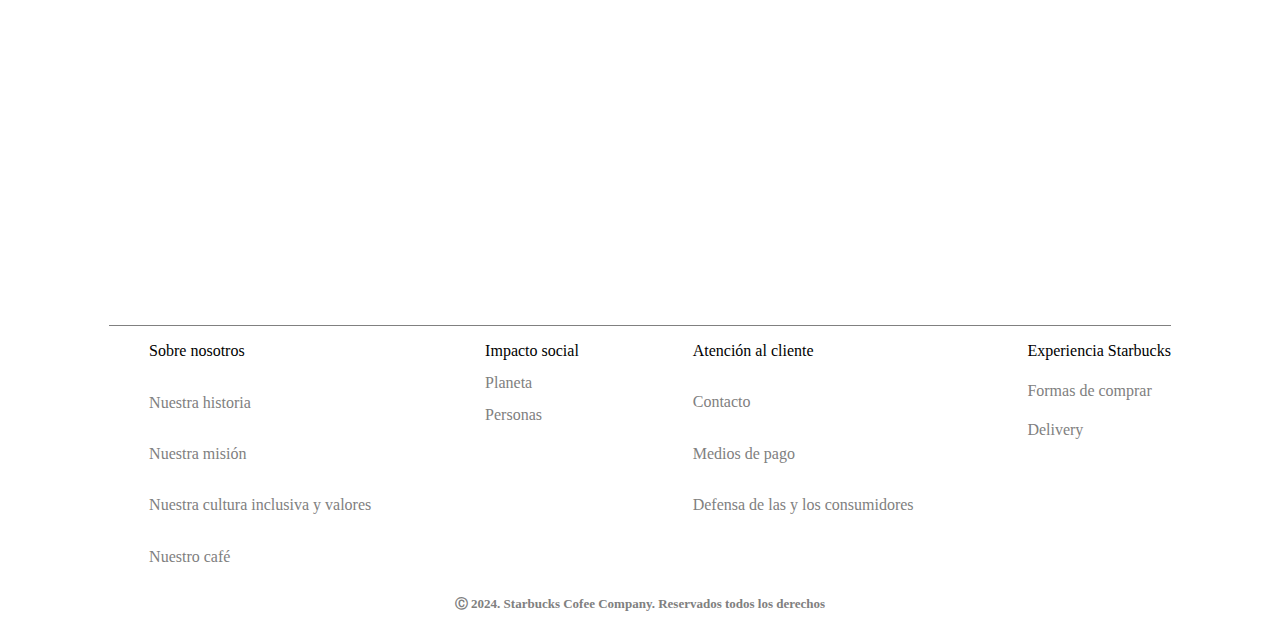
==== commit 039ee924: "terminando la pagina" ====
--- a/cafe.html
+++ b/cafe.html
@@ -35,7 +35,7 @@
         </div>
     </section>
 
-    <section class="body-cafe">
+    <section class="body">
         <div class="primer-parrafo-cafe">
             <p>El olor al café, a unos granos recién tostados, es la mejor bienvenida que cada día planificamos para brindarles cuando abrimos las puertas de nuestras tiendas. Pero eso es sólo el comienzo.</p>
         </div>
@@ -52,7 +52,7 @@
         
     </section>
         
-    <section class="body-cafe">
+    <section class="body">
         <div>
             <h2>Nuestro tostado Starbucks</h2>
         </div>
@@ -90,7 +90,7 @@
         </div>
     </section>
 
-    <section class="body-cafe">
+    <section class="body">
         <div>
             <h2>Descubre los métodos de preparación en Starbucks, ¿Cuál es el correcto para vos?</h2>
         </div>
--- a/style.css
+++ b/style.css
@@ -2,13 +2,14 @@
     margin: 0% 8% 0% 8%;
 }
 
-.img-unete{
-    margin-top: 3%;
-}
-
 .lista{
+    color: gray;
     margin-top: 15%;
-    font-size: small;
+}
+
+.lista:hover{
+    color: #1c3b33;
+    text-decoration: underline;
 
 }
 
@@ -27,6 +28,10 @@
 
 ul{
     list-style: none;
+}
+
+p{
+    font-weight: bolder;
 }
 
 .grid-container{
@@ -179,7 +184,7 @@
     padding: 70px;
 }
 
-.body-cafe{
+.body{
     margin-left: 30%;
     margin-right: 30%;
 }
@@ -203,7 +208,7 @@
         padding: 30px;
     }
     
-    .body-cafe{
+    .body{
         margin-left: 3%;
         margin-right: 3%;
     }
@@ -216,4 +221,176 @@
         text-transform: uppercase;
     
     }
+}
+
+.experiencia{
+    font-size: 350%;
+    font-weight: bolder;
+    color: white;
+    background-color: #1c3b33;
+    text-align: center;
+    padding: 40px;
+}
+
+.parrafo-experiencia{
+    margin: 3% 30% 5% 30%;
+}
+
+
+.flex-instore{
+    display: flex;
+    flex-direction: row;
+    margin: 0% 15% 5% 15%;
+    background-color: #f3f3eb;
+    padding: 8px;
+}
+
+.instore{
+    font-size: 200%;
+    font-weight: bolder;
+}
+
+
+.parrafo-store{
+    font-size: 150%;
+}
+
+.flex-drive{
+    display: flex;
+    flex-direction: row;
+    margin: 0% 15% 5% 15%;
+    background-color: #f3f3eb;
+    padding: 8px;
+}
+
+.drive{
+    font-size: 200%;
+    font-weight: bolder;
+}
+
+.parrafo-drive{
+    font-size: 150%;
+}
+
+.flex-delivery{
+    display: flex;
+    flex-direction: row;
+    margin: 0% 15% 5% 15%;
+    background-color: #f3f3eb;
+    padding: 8px;
+}
+
+.delivery{
+    font-size: 200%;
+    font-weight: bolder;
+}
+
+.parrafo-delivery{
+    font-size: 150%;
+}
+
+@media (min-width:200px) and (max-width:800px){
+
+    .experiencia{
+        font-size: 189%;
+        font-weight: bolder;
+        color: white;
+        background-color: #1c3b33;
+        text-align: center;
+        padding: 40px;
+    }
+    
+    .parrafo-experiencia{
+        margin: 10% 5% 15% 5%;
+        text-align: center;
+    }
+    
+
+    .flex-instore{
+        display: flex;
+        flex-direction: column;
+        margin: 0% 5% 10% 5%;
+        background-color: #f3f3eb;
+        padding: 8px;
+    }
+    
+    .instore{
+        font-size: 150%;
+        font-weight: bolder;
+    }
+    
+    
+    .parrafo-store{
+        font-size: 100%;
+    }
+    
+    .flex-drive{
+        display: flex;
+        flex-direction: column;
+        margin: 0% 5% 10% 5%;
+        background-color: #f3f3eb;
+        padding: 8px;
+    }
+    
+    .drive{
+        font-size: 150%;
+        font-weight: bolder;
+    }
+    
+    .parrafo-drive{
+        font-size: 100%;
+    }
+    
+    .flex-delivery{
+        display: flex;
+        flex-direction: column;
+        margin: 0% 5% 10% 5%;
+        background-color: #f3f3eb;
+        padding: 8px;
+    }
+    
+    .delivery{
+        font-size: 150%;
+        font-weight: bolder;
+    }
+    
+    .parrafo-delivery{
+        font-size: 100%;
+    }
+
+}
+
+.nuestra-historia{
+    font-size: 350%;
+    font-weight: bolder;
+    color: white;
+    background-color: #1c3b33;
+    text-align: center;
+    padding: 40px;
+    margin-bottom: 5%;
+}
+
+p::first-letter, .parrafo1, .parrafo2, .parrafo3, .parrafo4, .parrafo5, .parrafo6, .parrafo7{
+    text-transform: capitalize;
+    text-align: center;
+    margin-top: 7%;
+}
+
+@media (min-width:200px) and (max-width:800px){
+    .nuestra-historia{
+        font-size: 189%;
+        font-weight: bolder;
+        color: white;
+        background-color: #1c3b33;
+        text-align: center;
+        padding: 40px;
+    }
+    
+    p::first-letter, .parrafo1, .parrafo2, .parrafo3, .parrafo4, .parrafo5, .parrafo6, .parrafo7{
+        font-size: small;
+        text-transform: capitalize;
+        text-align: center;
+        margin-top: 7%;
+    }
+
 }